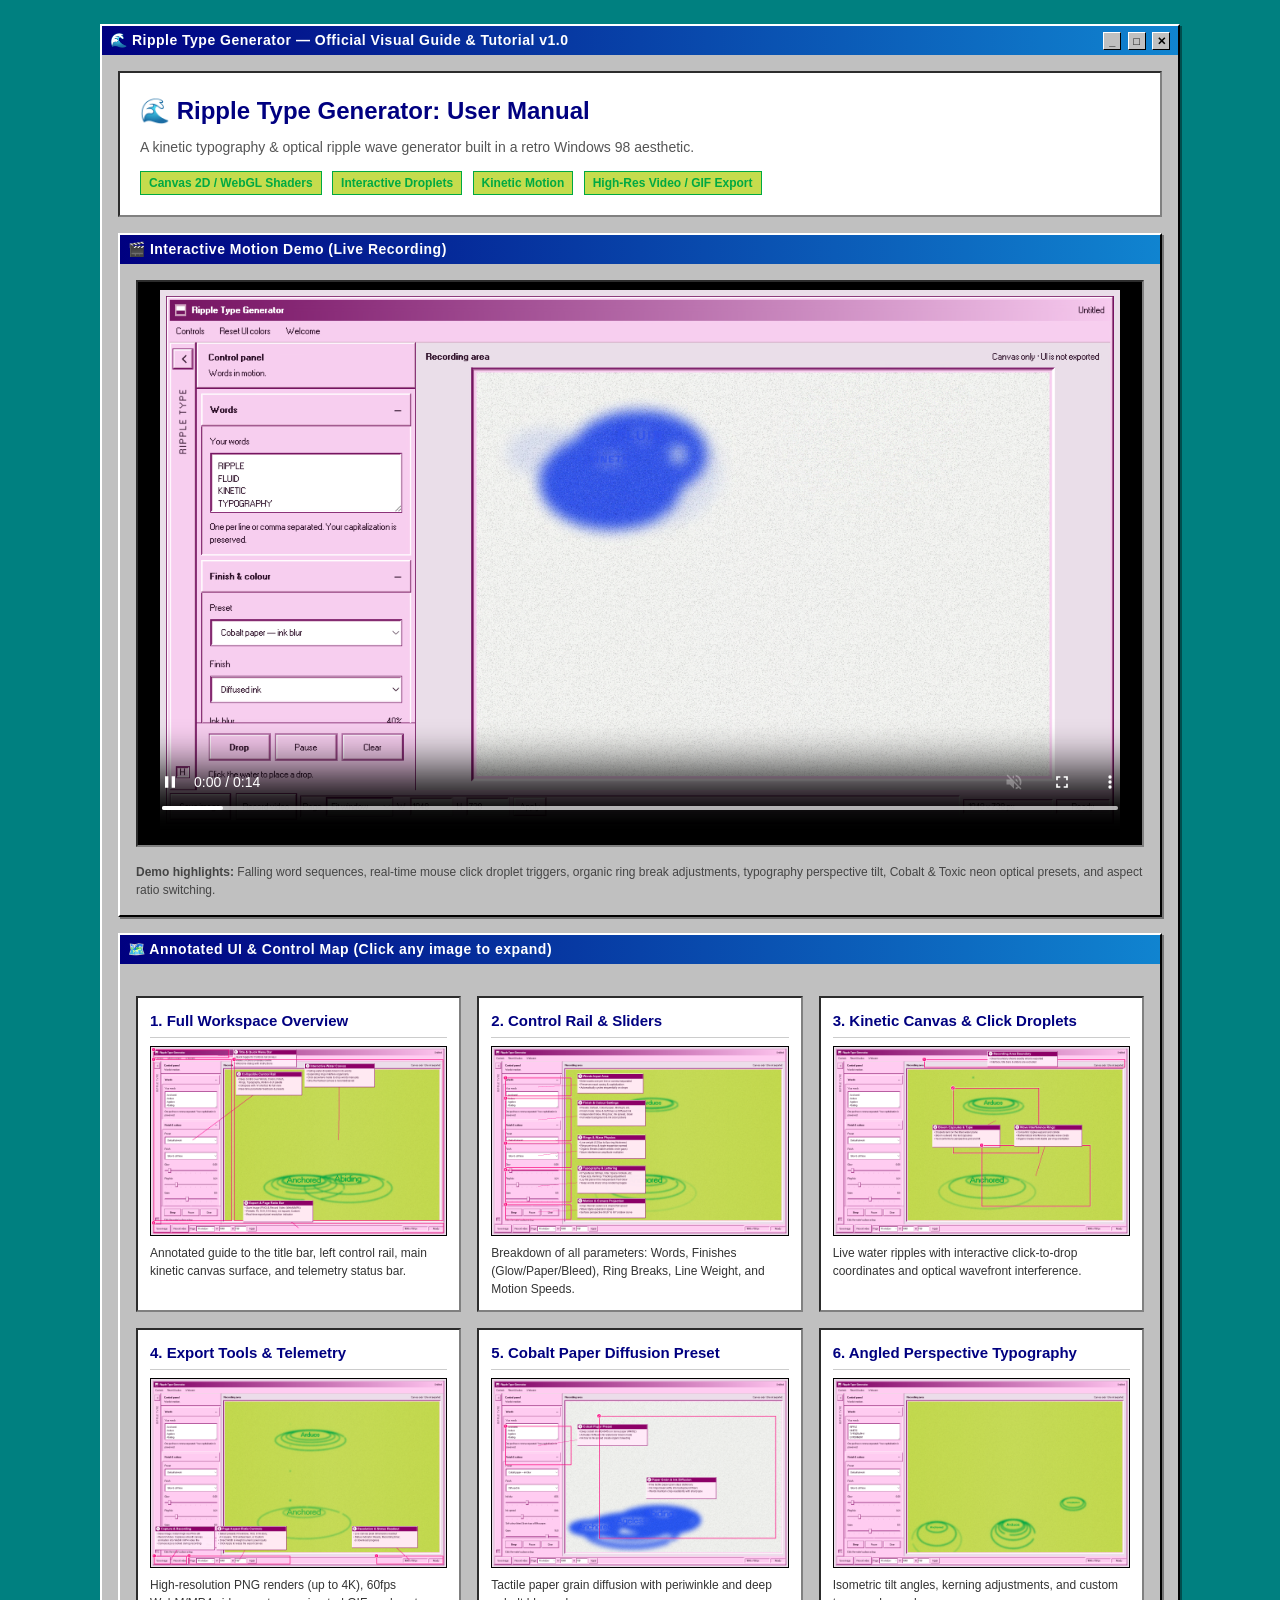
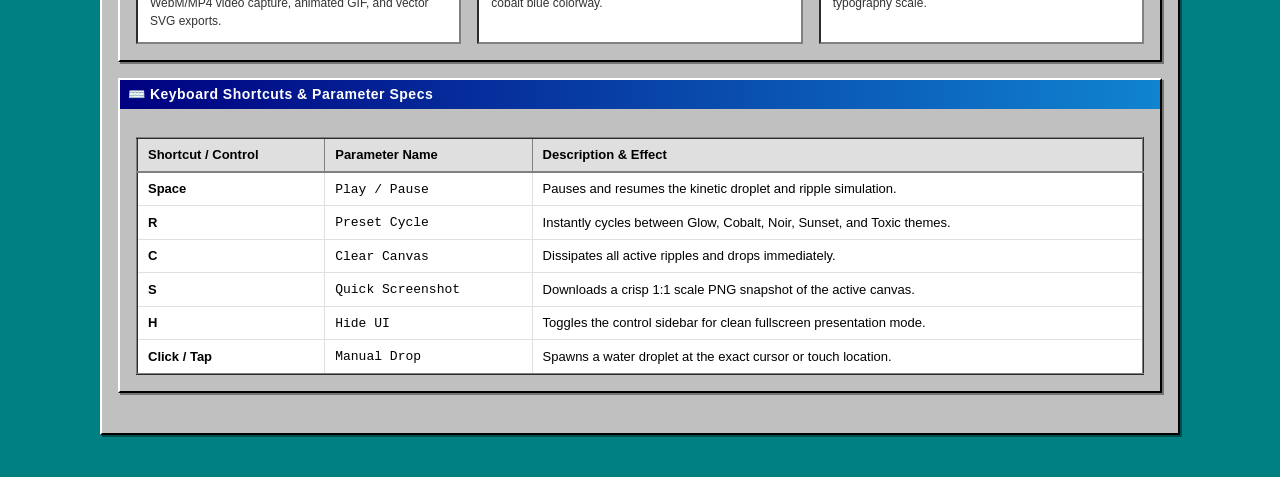
==== tutorial/index.html @ 8212a7de "docs: add complete visual tutorial, annotated screenshot maps, and interactive motion demo video - A" ====
<!DOCTYPE html>
<html lang="en">
<head>
  <meta charset="UTF-8">
  <meta name="viewport" content="width=device-width, initial-scale=1.0">
  <title>Ripple Type Generator — Visual Tutorial & Guide</title>
  <style>
    :root {
      --win-bg: #c0c0c0;
      --win-text: #000000;
      --win-border-light: #ffffff;
      --win-border-dark: #808080;
      --win-border-black: #000000;
      --win-blue: #000080;
      --win-blue-light: #1084d0;
      --accent-pink: #f06292;
      --accent-green: #00a943;
      --accent-lime: #c5dc4d;
      --card-bg: #e0e0e0;
      --font-system: 'MS Sans Serif', Tahoma, -apple-system, BlinkMacSystemFont, 'Segoe UI', Roboto, sans-serif;
    }

    * { box-sizing: border-box; margin: 0; padding: 0; }
    
    body {
      background-color: #008080;
      font-family: var(--font-system);
      color: var(--win-text);
      padding: 24px 16px;
      line-height: 1.5;
    }

    .container {
      max-width: 1080px;
      margin: 0 auto;
    }

    /* Windows 98 Window Styling */
    .window {
      background: var(--win-bg);
      border-top: 2px solid var(--win-border-light);
      border-left: 2px solid var(--win-border-light);
      border-right: 2px solid var(--win-border-black);
      border-bottom: 2px solid var(--win-border-black);
      box-shadow: 2px 2px 0px rgba(0,0,0,0.4);
      margin-bottom: 24px;
    }

    .title-bar {
      background: linear-gradient(90deg, var(--win-blue), var(--win-blue-light));
      color: white;
      padding: 4px 8px;
      font-weight: bold;
      display: flex;
      justify-content: space-between;
      align-items: center;
      font-size: 14px;
      letter-spacing: 0.5px;
    }

    .title-controls button {
      width: 18px;
      height: 18px;
      background: var(--win-bg);
      border-top: 1px solid var(--win-border-light);
      border-left: 1px solid var(--win-border-light);
      border-right: 1px solid var(--win-border-black);
      border-bottom: 1px solid var(--win-border-black);
      font-size: 11px;
      line-height: 14px;
      font-weight: bold;
      cursor: pointer;
      margin-left: 2px;
    }

    .window-body {
      padding: 16px;
    }

    .header-content {
      background: #ffffff;
      border: 2px inset #808080;
      padding: 20px;
      margin-bottom: 16px;
    }

    h1 {
      font-size: 24px;
      margin-bottom: 8px;
      color: #000080;
    }

    p.subtitle {
      font-size: 14px;
      color: #555;
      margin-bottom: 12px;
    }

    .tag-badge {
      display: inline-block;
      background: var(--accent-lime);
      color: var(--accent-green);
      font-weight: bold;
      padding: 2px 8px;
      border: 1px solid var(--accent-green);
      font-size: 12px;
      margin-right: 6px;
    }

    /* Video Player Section */
    .video-card {
      background: #000;
      border: 2px inset #808080;
      padding: 8px;
      text-align: center;
      margin-bottom: 16px;
    }

    video {
      width: 100%;
      max-height: 540px;
      background: #000;
      outline: none;
    }

    /* Grid Section */
    .grid {
      display: grid;
      grid-template-columns: repeat(auto-fit, minmax(320px, 1fr));
      gap: 16px;
      margin-top: 16px;
    }

    .shot-card {
      background: #ffffff;
      border: 2px inset #808080;
      padding: 12px;
      display: flex;
      flex-direction: column;
    }

    .shot-card h3 {
      font-size: 15px;
      color: #000080;
      margin-bottom: 8px;
      border-bottom: 1px solid #ccc;
      padding-bottom: 4px;
    }

    .shot-card img {
      width: 100%;
      height: auto;
      border: 1px solid #000;
      cursor: zoom-in;
      transition: transform 0.2s;
    }

    .shot-card img:hover {
      opacity: 0.95;
    }

    .shot-card p {
      font-size: 12px;
      color: #333;
      margin-top: 8px;
    }

    /* Control Specs Table */
    table.win-table {
      width: 100%;
      border-collapse: collapse;
      background: #ffffff;
      border: 2px inset #808080;
      font-size: 13px;
      margin-top: 12px;
    }

    table.win-table th {
      background: #dfdfdf;
      border-bottom: 2px solid #808080;
      border-right: 1px solid #808080;
      padding: 6px 10px;
      text-align: left;
      font-weight: bold;
    }

    table.win-table td {
      border-bottom: 1px solid #e0e0e0;
      border-right: 1px solid #e0e0e0;
      padding: 6px 10px;
    }

    /* Modal Lightbox */
    .modal {
      display: none;
      position: fixed;
      top: 0; left: 0; width: 100%; height: 100%;
      background: rgba(0,0,0,0.85);
      z-index: 1000;
      justify-content: center;
      align-items: center;
      padding: 20px;
    }

    .modal img {
      max-width: 95%;
      max-height: 90vh;
      border: 3px solid #fff;
      box-shadow: 0 0 20px rgba(0,0,0,0.8);
    }

    .btn-win {
      background: var(--win-bg);
      border-top: 2px solid var(--win-border-light);
      border-left: 2px solid var(--win-border-light);
      border-right: 2px solid var(--win-border-black);
      border-bottom: 2px solid var(--win-border-black);
      padding: 4px 14px;
      font-size: 13px;
      font-weight: bold;
      cursor: pointer;
      font-family: inherit;
    }

    .btn-win:active {
      border-top: 2px solid var(--win-border-black);
      border-left: 2px solid var(--win-border-black);
      border-right: 2px solid var(--win-border-light);
      border-bottom: 2px solid var(--win-border-light);
    }
  </style>
</head>
<body>

<div class="container">
  
  <!-- Main Header Window -->
  <div class="window">
    <div class="title-bar">
      <span>🌊 Ripple Type Generator — Official Visual Guide &amp; Tutorial v1.0</span>
      <div class="title-controls">
        <button onclick="window.history.back()">_</button>
        <button onclick="window.location.reload()">□</button>
        <button onclick="window.close()">✕</button>
      </div>
    </div>
    
    <div class="window-body">
      <div class="header-content">
        <h1>🌊 Ripple Type Generator: User Manual</h1>
        <p class="subtitle">A kinetic typography &amp; optical ripple wave generator built in a retro Windows 98 aesthetic.</p>
        <div>
          <span class="tag-badge">Canvas 2D / WebGL Shaders</span>
          <span class="tag-badge">Interactive Droplets</span>
          <span class="tag-badge">Kinetic Motion</span>
          <span class="tag-badge">High-Res Video / GIF Export</span>
        </div>
      </div>

      <!-- Live Video Demo -->
      <div class="window" style="margin-bottom: 16px;">
        <div class="title-bar">
          <span>🎬 Interactive Motion Demo (Live Recording)</span>
        </div>
        <div class="window-body">
          <div class="video-card">
            <video controls autoplay loop muted playsinline>
              <source src="video/ripple-type-generator-demo.mp4" type="video/mp4">
              <source src="video/ripple-type-generator-demo.webm" type="video/webm">
              Your browser does not support HTML5 video.
            </video>
          </div>
          <p style="font-size: 12px; color: #444;">
            <strong>Demo highlights:</strong> Falling word sequences, real-time mouse click droplet triggers, organic ring break adjustments, typography perspective tilt, Cobalt &amp; Toxic neon optical presets, and aspect ratio switching.
          </p>
        </div>
      </div>

      <!-- Annotated Screenshots Grid -->
      <div class="window" style="margin-bottom: 16px;">
        <div class="title-bar">
          <span>🗺️ Annotated UI &amp; Control Map (Click any image to expand)</span>
        </div>
        <div class="window-body">
          <div class="grid">
            
            <div class="shot-card">
              <h3>1. Full Workspace Overview</h3>
              <img src="screenshots/02-full-workspace-annotated.png" alt="Workspace Overview" onclick="openModal(this.src)">
              <p>Annotated guide to the title bar, left control rail, main kinetic canvas surface, and telemetry status bar.</p>
            </div>

            <div class="shot-card">
              <h3>2. Control Rail &amp; Sliders</h3>
              <img src="screenshots/03-control-rail-annotated.png" alt="Control Rail" onclick="openModal(this.src)">
              <p>Breakdown of all parameters: Words, Finishes (Glow/Paper/Bleed), Ring Breaks, Line Weight, and Motion Speeds.</p>
            </div>

            <div class="shot-card">
              <h3>3. Kinetic Canvas &amp; Click Droplets</h3>
              <img src="screenshots/04-canvas-workspace-annotated.png" alt="Interactive Canvas" onclick="openModal(this.src)">
              <p>Live water ripples with interactive click-to-drop coordinates and optical wavefront interference.</p>
            </div>

            <div class="shot-card">
              <h3>4. Export Tools &amp; Telemetry</h3>
              <img src="screenshots/05-export-statusbar-annotated.png" alt="Export Bar" onclick="openModal(this.src)">
              <p>High-resolution PNG renders (up to 4K), 60fps WebM/MP4 video capture, animated GIF, and vector SVG exports.</p>
            </div>

            <div class="shot-card">
              <h3>5. Cobalt Paper Diffusion Preset</h3>
              <img src="screenshots/06-preset-cobalt-annotated.png" alt="Cobalt Diffusion" onclick="openModal(this.src)">
              <p>Tactile paper grain diffusion with periwinkle and deep cobalt blue colorway.</p>
            </div>

            <div class="shot-card">
              <h3>6. Angled Perspective Typography</h3>
              <img src="screenshots/07-preset-typography-tilt.png" alt="Typography Tilt" onclick="openModal(this.src)">
              <p>Isometric tilt angles, kerning adjustments, and custom typography scale.</p>
            </div>

          </div>
        </div>
      </div>

      <!-- Control Reference Table -->
      <div class="window">
        <div class="title-bar">
          <span>⌨️ Keyboard Shortcuts &amp; Parameter Specs</span>
        </div>
        <div class="window-body">
          <table class="win-table">
            <thead>
              <tr>
                <th>Shortcut / Control</th>
                <th>Parameter Name</th>
                <th>Description &amp; Effect</th>
              </tr>
            </thead>
            <tbody>
              <tr>
                <td><strong>Space</strong></td>
                <td><code>Play / Pause</code></td>
                <td>Pauses and resumes the kinetic droplet and ripple simulation.</td>
              </tr>
              <tr>
                <td><strong>R</strong></td>
                <td><code>Preset Cycle</code></td>
                <td>Instantly cycles between Glow, Cobalt, Noir, Sunset, and Toxic themes.</td>
              </tr>
              <tr>
                <td><strong>C</strong></td>
                <td><code>Clear Canvas</code></td>
                <td>Dissipates all active ripples and drops immediately.</td>
              </tr>
              <tr>
                <td><strong>S</strong></td>
                <td><code>Quick Screenshot</code></td>
                <td>Downloads a crisp 1:1 scale PNG snapshot of the active canvas.</td>
              </tr>
              <tr>
                <td><strong>H</strong></td>
                <td><code>Hide UI</code></td>
                <td>Toggles the control sidebar for clean fullscreen presentation mode.</td>
              </tr>
              <tr>
                <td><strong>Click / Tap</strong></td>
                <td><code>Manual Drop</code></td>
                <td>Spawns a water droplet at the exact cursor or touch location.</td>
              </tr>
            </tbody>
          </table>
        </div>
      </div>

    </div>
  </div>
</div>

<!-- Modal Zoom -->
<div class="modal" id="imgModal" onclick="closeModal()">
  <img id="modalImg" src="" alt="Zoomed Screenshot">
</div>

<script>
function openModal(src) {
  document.getElementById('modalImg').src = src;
  document.getElementById('imgModal').style.display = 'flex';
}
function closeModal() {
  document.getElementById('imgModal').style.display = 'none';
}
document.addEventListener('keydown', (e) => {
  if (e.key === 'Escape') closeModal();
});
</script>

</body>
</html>
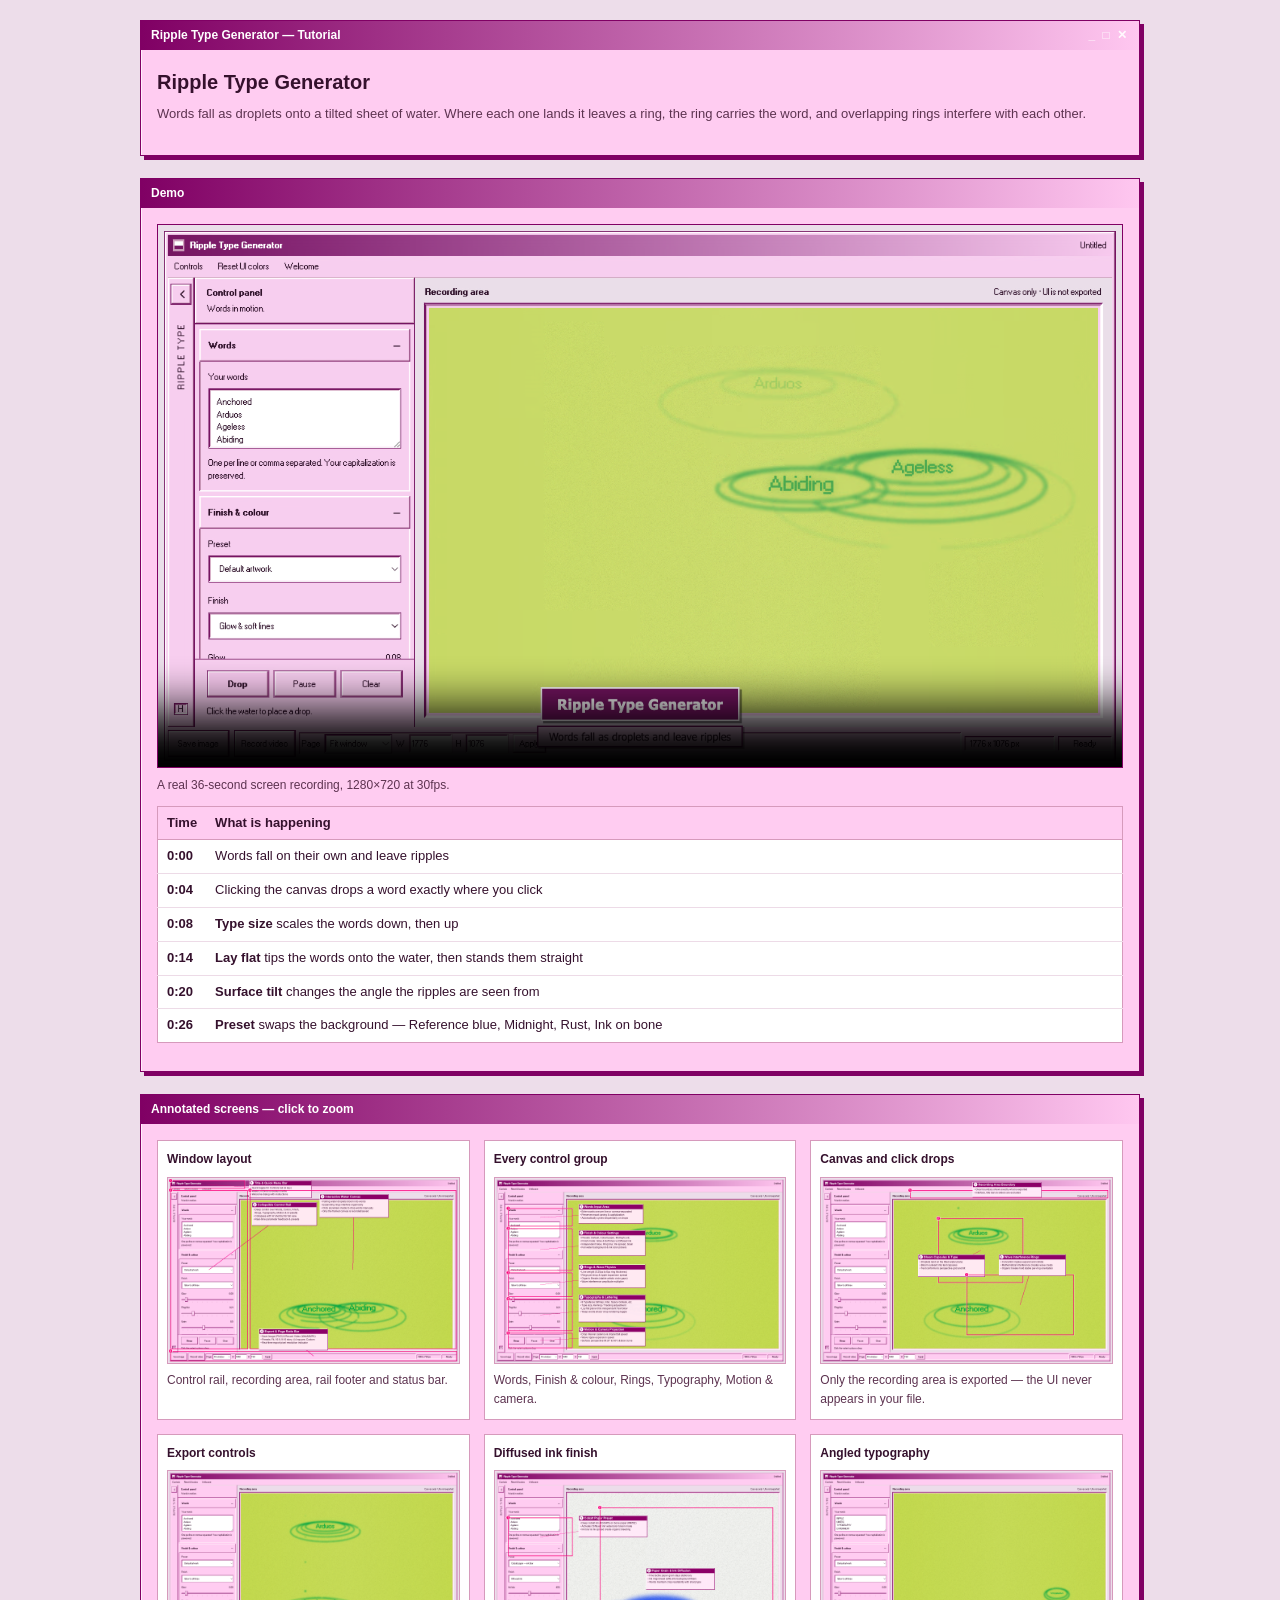
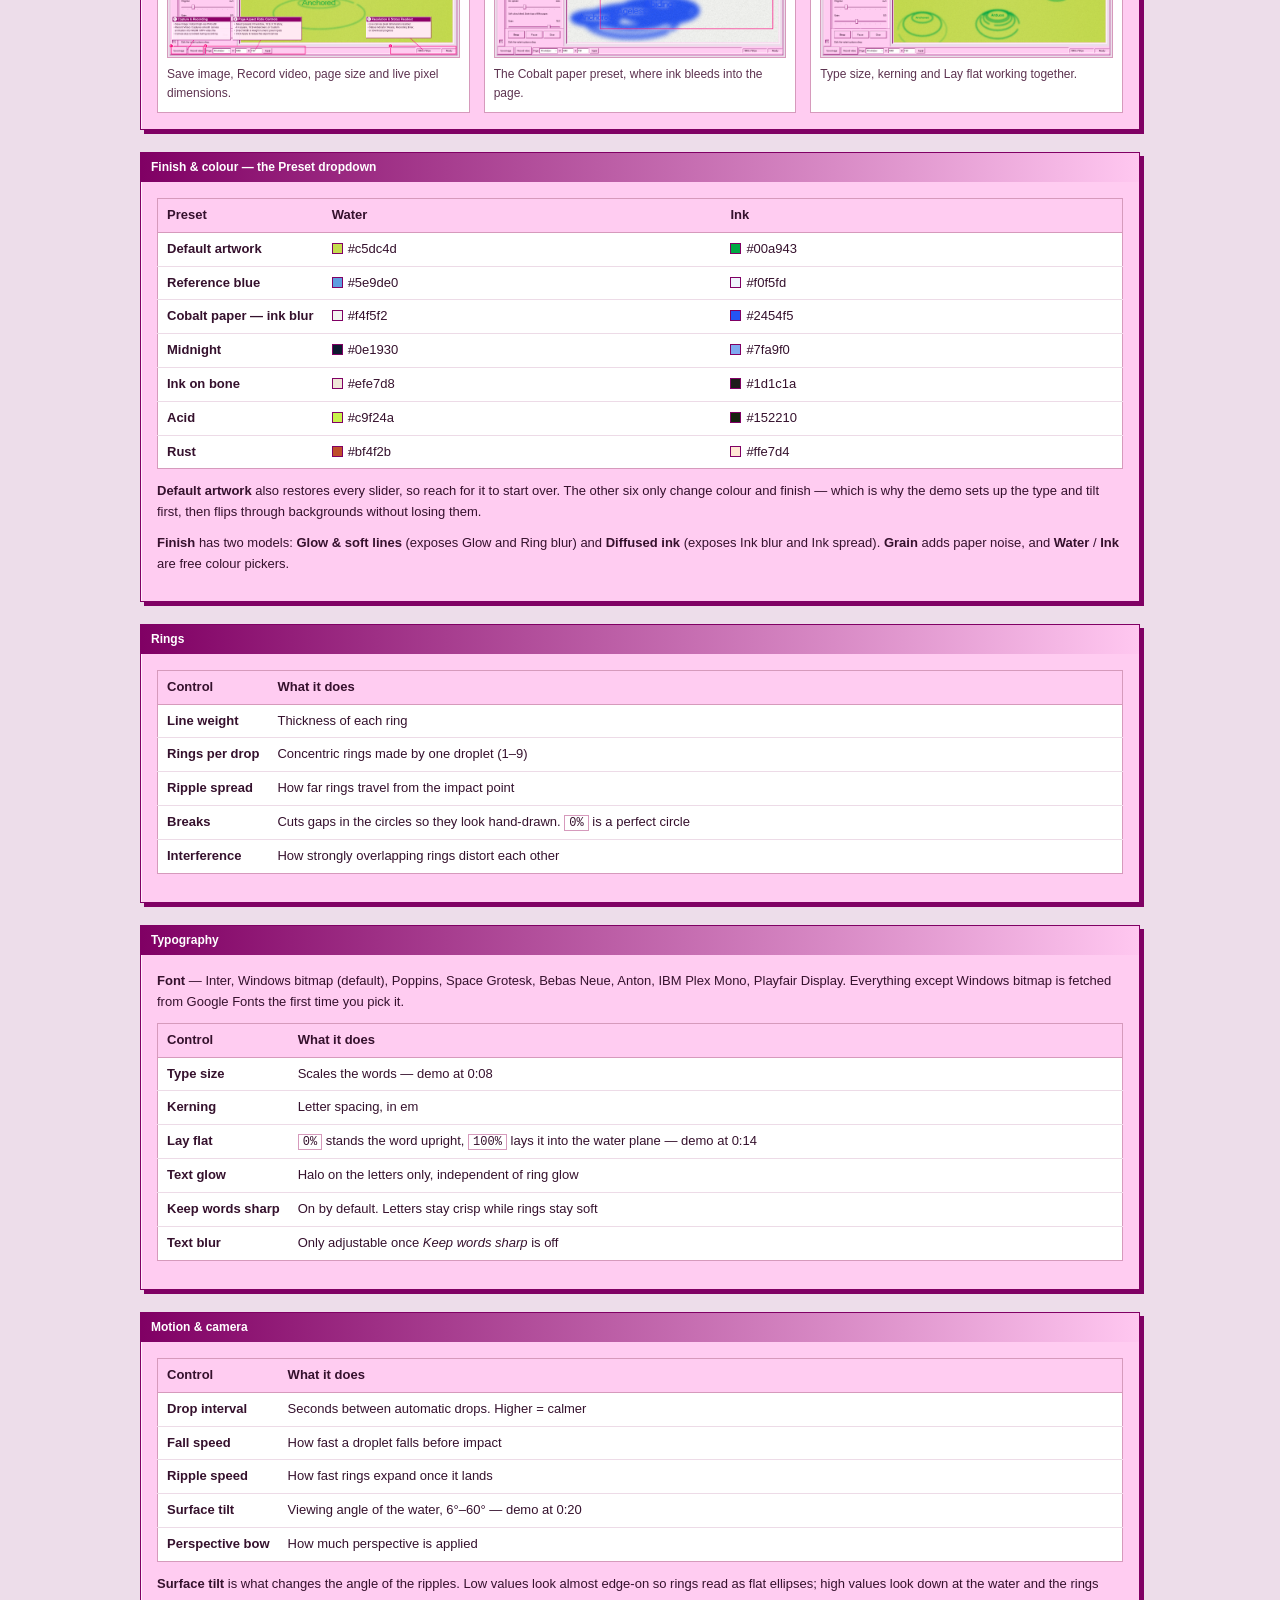
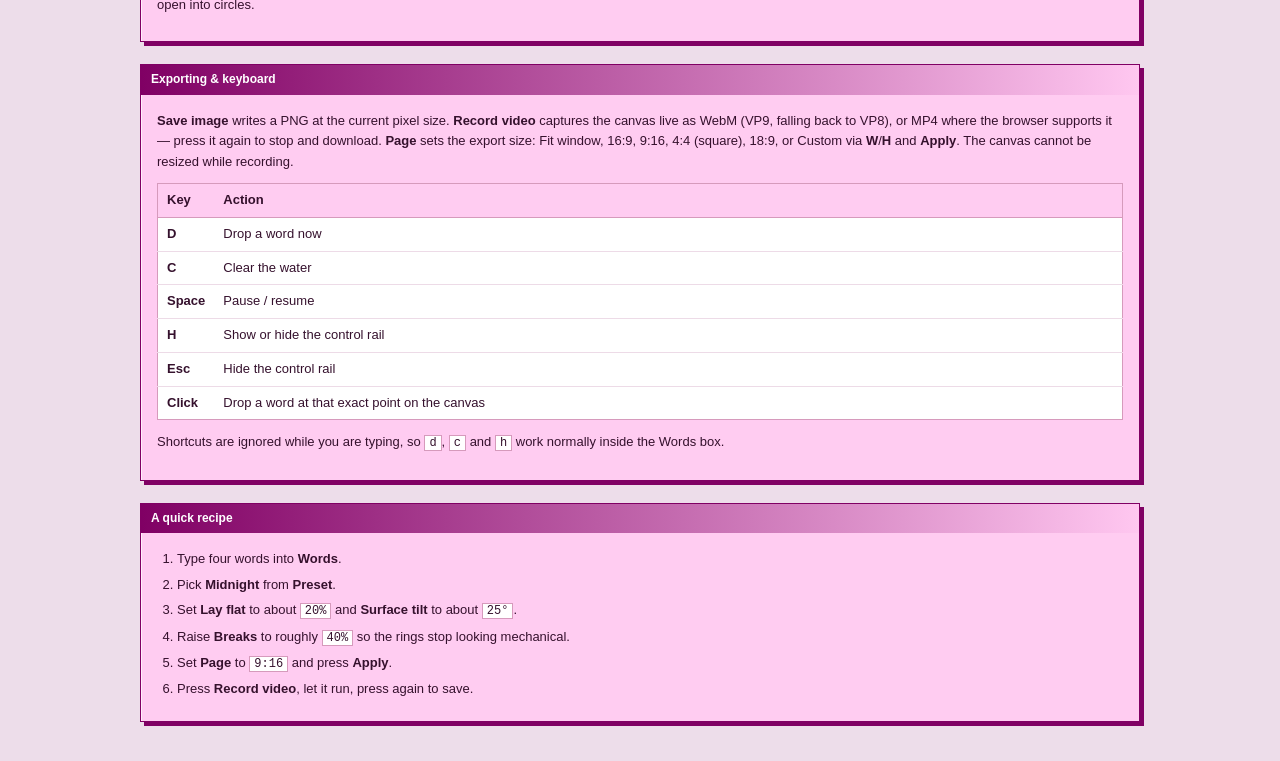
==== commit 69a06dbe: "docs: re-record demo as a calm, step-by-step walkthrough The first demo changed too many things at o" ====
--- a/tutorial/index.html
+++ b/tutorial/index.html
@@ -1,400 +1,236 @@
 <!DOCTYPE html>
 <html lang="en">
 <head>
-  <meta charset="UTF-8">
-  <meta name="viewport" content="width=device-width, initial-scale=1.0">
-  <title>Ripple Type Generator — Visual Tutorial & Guide</title>
-  <style>
-    :root {
-      --win-bg: #c0c0c0;
-      --win-text: #000000;
-      --win-border-light: #ffffff;
-      --win-border-dark: #808080;
-      --win-border-black: #000000;
-      --win-blue: #000080;
-      --win-blue-light: #1084d0;
-      --accent-pink: #f06292;
-      --accent-green: #00a943;
-      --accent-lime: #c5dc4d;
-      --card-bg: #e0e0e0;
-      --font-system: 'MS Sans Serif', Tahoma, -apple-system, BlinkMacSystemFont, 'Segoe UI', Roboto, sans-serif;
-    }
-
-    * { box-sizing: border-box; margin: 0; padding: 0; }
-    
-    body {
-      background-color: #008080;
-      font-family: var(--font-system);
-      color: var(--win-text);
-      padding: 24px 16px;
-      line-height: 1.5;
-    }
-
-    .container {
-      max-width: 1080px;
-      margin: 0 auto;
-    }
-
-    /* Windows 98 Window Styling */
-    .window {
-      background: var(--win-bg);
-      border-top: 2px solid var(--win-border-light);
-      border-left: 2px solid var(--win-border-light);
-      border-right: 2px solid var(--win-border-black);
-      border-bottom: 2px solid var(--win-border-black);
-      box-shadow: 2px 2px 0px rgba(0,0,0,0.4);
-      margin-bottom: 24px;
-    }
-
-    .title-bar {
-      background: linear-gradient(90deg, var(--win-blue), var(--win-blue-light));
-      color: white;
-      padding: 4px 8px;
-      font-weight: bold;
-      display: flex;
-      justify-content: space-between;
-      align-items: center;
-      font-size: 14px;
-      letter-spacing: 0.5px;
-    }
-
-    .title-controls button {
-      width: 18px;
-      height: 18px;
-      background: var(--win-bg);
-      border-top: 1px solid var(--win-border-light);
-      border-left: 1px solid var(--win-border-light);
-      border-right: 1px solid var(--win-border-black);
-      border-bottom: 1px solid var(--win-border-black);
-      font-size: 11px;
-      line-height: 14px;
-      font-weight: bold;
-      cursor: pointer;
-      margin-left: 2px;
-    }
-
-    .window-body {
-      padding: 16px;
-    }
-
-    .header-content {
-      background: #ffffff;
-      border: 2px inset #808080;
-      padding: 20px;
-      margin-bottom: 16px;
-    }
-
-    h1 {
-      font-size: 24px;
-      margin-bottom: 8px;
-      color: #000080;
-    }
-
-    p.subtitle {
-      font-size: 14px;
-      color: #555;
-      margin-bottom: 12px;
-    }
-
-    .tag-badge {
-      display: inline-block;
-      background: var(--accent-lime);
-      color: var(--accent-green);
-      font-weight: bold;
-      padding: 2px 8px;
-      border: 1px solid var(--accent-green);
-      font-size: 12px;
-      margin-right: 6px;
-    }
-
-    /* Video Player Section */
-    .video-card {
-      background: #000;
-      border: 2px inset #808080;
-      padding: 8px;
-      text-align: center;
-      margin-bottom: 16px;
-    }
-
-    video {
-      width: 100%;
-      max-height: 540px;
-      background: #000;
-      outline: none;
-    }
-
-    /* Grid Section */
-    .grid {
-      display: grid;
-      grid-template-columns: repeat(auto-fit, minmax(320px, 1fr));
-      gap: 16px;
-      margin-top: 16px;
-    }
-
-    .shot-card {
-      background: #ffffff;
-      border: 2px inset #808080;
-      padding: 12px;
-      display: flex;
-      flex-direction: column;
-    }
-
-    .shot-card h3 {
-      font-size: 15px;
-      color: #000080;
-      margin-bottom: 8px;
-      border-bottom: 1px solid #ccc;
-      padding-bottom: 4px;
-    }
-
-    .shot-card img {
-      width: 100%;
-      height: auto;
-      border: 1px solid #000;
-      cursor: zoom-in;
-      transition: transform 0.2s;
-    }
-
-    .shot-card img:hover {
-      opacity: 0.95;
-    }
-
-    .shot-card p {
-      font-size: 12px;
-      color: #333;
-      margin-top: 8px;
-    }
-
-    /* Control Specs Table */
-    table.win-table {
-      width: 100%;
-      border-collapse: collapse;
-      background: #ffffff;
-      border: 2px inset #808080;
-      font-size: 13px;
-      margin-top: 12px;
-    }
-
-    table.win-table th {
-      background: #dfdfdf;
-      border-bottom: 2px solid #808080;
-      border-right: 1px solid #808080;
-      padding: 6px 10px;
-      text-align: left;
-      font-weight: bold;
-    }
-
-    table.win-table td {
-      border-bottom: 1px solid #e0e0e0;
-      border-right: 1px solid #e0e0e0;
-      padding: 6px 10px;
-    }
-
-    /* Modal Lightbox */
-    .modal {
-      display: none;
-      position: fixed;
-      top: 0; left: 0; width: 100%; height: 100%;
-      background: rgba(0,0,0,0.85);
-      z-index: 1000;
-      justify-content: center;
-      align-items: center;
-      padding: 20px;
-    }
-
-    .modal img {
-      max-width: 95%;
-      max-height: 90vh;
-      border: 3px solid #fff;
-      box-shadow: 0 0 20px rgba(0,0,0,0.8);
-    }
-
-    .btn-win {
-      background: var(--win-bg);
-      border-top: 2px solid var(--win-border-light);
-      border-left: 2px solid var(--win-border-light);
-      border-right: 2px solid var(--win-border-black);
-      border-bottom: 2px solid var(--win-border-black);
-      padding: 4px 14px;
-      font-size: 13px;
-      font-weight: bold;
-      cursor: pointer;
-      font-family: inherit;
-    }
-
-    .btn-win:active {
-      border-top: 2px solid var(--win-border-black);
-      border-left: 2px solid var(--win-border-black);
-      border-right: 2px solid var(--win-border-light);
-      border-bottom: 2px solid var(--win-border-light);
-    }
-  </style>
+<meta charset="UTF-8">
+<meta name="viewport" content="width=device-width, initial-scale=1">
+<title>Ripple Type Generator — Tutorial</title>
+<style>
+  :root{
+    --face:#ffccf1; --title:#800064; --title-end:#ffc7f0; --text:#35112d;
+    --edge-dark:#800064; --edge-light:#fff0fa; --shadow:#d69abc; --desktop:#edddea;
+    --ui:'MS Sans Serif',Tahoma,Geneva,Verdana,sans-serif;
+  }
+  *{box-sizing:border-box;margin:0;padding:0}
+  body{background:var(--desktop);font:13px/1.6 var(--ui);color:var(--text);padding:20px 14px}
+  .wrap{max-width:1000px;margin:0 auto}
+
+  .win{background:var(--face);border:1px solid var(--edge-dark);
+    box-shadow:inset 1px 1px 0 var(--edge-light),4px 4px 0 var(--edge-dark);margin-bottom:22px}
+  .bar{background:linear-gradient(90deg,var(--title),var(--title-end));color:#fff;
+    padding:5px 10px;font-weight:700;font-size:12px;display:flex;justify-content:space-between;align-items:center}
+  .bar span.dots{letter-spacing:2px;opacity:.9}
+  .body{padding:16px}
+
+  h1{font-size:20px;margin-bottom:6px}
+  h2{font-size:14px;margin:0 0 10px;padding-bottom:5px;border-bottom:1px solid var(--shadow)}
+  p{margin-bottom:10px}
+  .lede{color:#5d3350;margin-bottom:14px}
+  code{background:#fff;border:1px solid var(--shadow);padding:0 4px;font-family:'IBM Plex Mono',Menlo,monospace;font-size:12px}
+
+  video{width:100%;background:#000;border:1px solid var(--edge-dark);display:block}
+  .cap{font-size:12px;color:#5d3350;margin-top:8px}
+
+  table{width:100%;border-collapse:collapse;background:#fff;border:1px solid var(--shadow);margin-bottom:12px}
+  th,td{text-align:left;padding:6px 9px;border-bottom:1px solid #eddbe7;vertical-align:top}
+  th{background:var(--face);font-weight:700;border-bottom:1px solid var(--shadow)}
+  tr:last-child td{border-bottom:0}
+  td.k{white-space:nowrap;font-weight:700;width:1%}
+
+  .grid{display:grid;grid-template-columns:repeat(auto-fit,minmax(300px,1fr));gap:14px}
+  .shot{background:#fff;border:1px solid var(--shadow);padding:9px}
+  .shot h3{font-size:12px;margin-bottom:7px}
+  .shot img{width:100%;display:block;border:1px solid var(--shadow);cursor:zoom-in}
+  .shot p{font-size:12px;color:#5d3350;margin:7px 0 0}
+
+  .sw{display:inline-block;width:11px;height:11px;border:1px solid var(--edge-dark);vertical-align:-1px;margin-right:5px}
+  ol{margin:0 0 4px 20px}  ol li{margin-bottom:5px}
+
+  .modal{display:none;position:fixed;inset:0;background:rgba(20,4,16,.88);z-index:99;
+    align-items:center;justify-content:center;padding:20px;cursor:zoom-out}
+  .modal img{max-width:96%;max-height:92vh;border:2px solid #fff}
+</style>
 </head>
 <body>
-
-<div class="container">
-  
-  <!-- Main Header Window -->
-  <div class="window">
-    <div class="title-bar">
-      <span>🌊 Ripple Type Generator — Official Visual Guide &amp; Tutorial v1.0</span>
-      <div class="title-controls">
-        <button onclick="window.history.back()">_</button>
-        <button onclick="window.location.reload()">□</button>
-        <button onclick="window.close()">✕</button>
+<div class="wrap">
+
+  <div class="win">
+    <div class="bar"><span>Ripple Type Generator — Tutorial</span><span class="dots">_ □ ✕</span></div>
+    <div class="body">
+      <h1>Ripple Type Generator</h1>
+      <p class="lede">Words fall as droplets onto a tilted sheet of water. Where each one lands it
+      leaves a ring, the ring carries the word, and overlapping rings interfere with each other.</p>
+    </div>
+  </div>
+
+  <div class="win">
+    <div class="bar"><span>Demo</span></div>
+    <div class="body">
+      <video controls autoplay loop muted playsinline poster="screenshots/02-full-workspace.png">
+        <source src="video/ripple-type-generator-demo.mp4" type="video/mp4">
+        <source src="video/ripple-type-generator-demo.webm" type="video/webm">
+      </video>
+      <p class="cap">A real 36-second screen recording, 1280×720 at 30fps.</p>
+      <table>
+        <tr><th>Time</th><th>What is happening</th></tr>
+        <tr><td class="k">0:00</td><td>Words fall on their own and leave ripples</td></tr>
+        <tr><td class="k">0:04</td><td>Clicking the canvas drops a word exactly where you click</td></tr>
+        <tr><td class="k">0:08</td><td><b>Type size</b> scales the words down, then up</td></tr>
+        <tr><td class="k">0:14</td><td><b>Lay flat</b> tips the words onto the water, then stands them straight</td></tr>
+        <tr><td class="k">0:20</td><td><b>Surface tilt</b> changes the angle the ripples are seen from</td></tr>
+        <tr><td class="k">0:26</td><td><b>Preset</b> swaps the background — Reference blue, Midnight, Rust, Ink on bone</td></tr>
+      </table>
+    </div>
+  </div>
+
+  <div class="win">
+    <div class="bar"><span>Annotated screens — click to zoom</span></div>
+    <div class="body">
+      <div class="grid">
+        <div class="shot"><h3>Window layout</h3>
+          <img src="screenshots/02-full-workspace-annotated.png" alt="Workspace layout">
+          <p>Control rail, recording area, rail footer and status bar.</p></div>
+        <div class="shot"><h3>Every control group</h3>
+          <img src="screenshots/03-control-rail-annotated.png" alt="Control rail">
+          <p>Words, Finish &amp; colour, Rings, Typography, Motion &amp; camera.</p></div>
+        <div class="shot"><h3>Canvas and click drops</h3>
+          <img src="screenshots/04-canvas-workspace-annotated.png" alt="Canvas">
+          <p>Only the recording area is exported — the UI never appears in your file.</p></div>
+        <div class="shot"><h3>Export controls</h3>
+          <img src="screenshots/05-export-statusbar-annotated.png" alt="Export bar">
+          <p>Save image, Record video, page size and live pixel dimensions.</p></div>
+        <div class="shot"><h3>Diffused ink finish</h3>
+          <img src="screenshots/06-preset-cobalt-annotated.png" alt="Diffused ink">
+          <p>The Cobalt paper preset, where ink bleeds into the page.</p></div>
+        <div class="shot"><h3>Angled typography</h3>
+          <img src="screenshots/07-preset-typography-tilt.png" alt="Angled type">
+          <p>Type size, kerning and Lay flat working together.</p></div>
       </div>
     </div>
-    
-    <div class="window-body">
-      <div class="header-content">
-        <h1>🌊 Ripple Type Generator: User Manual</h1>
-        <p class="subtitle">A kinetic typography &amp; optical ripple wave generator built in a retro Windows 98 aesthetic.</p>
-        <div>
-          <span class="tag-badge">Canvas 2D / WebGL Shaders</span>
-          <span class="tag-badge">Interactive Droplets</span>
-          <span class="tag-badge">Kinetic Motion</span>
-          <span class="tag-badge">High-Res Video / GIF Export</span>
-        </div>
-      </div>
-
-      <!-- Live Video Demo -->
-      <div class="window" style="margin-bottom: 16px;">
-        <div class="title-bar">
-          <span>🎬 Interactive Motion Demo (Live Recording)</span>
-        </div>
-        <div class="window-body">
-          <div class="video-card">
-            <video controls autoplay loop muted playsinline>
-              <source src="video/ripple-type-generator-demo.mp4" type="video/mp4">
-              <source src="video/ripple-type-generator-demo.webm" type="video/webm">
-              Your browser does not support HTML5 video.
-            </video>
-          </div>
-          <p style="font-size: 12px; color: #444;">
-            <strong>Demo highlights:</strong> Falling word sequences, real-time mouse click droplet triggers, organic ring break adjustments, typography perspective tilt, Cobalt &amp; Toxic neon optical presets, and aspect ratio switching.
-          </p>
-        </div>
-      </div>
-
-      <!-- Annotated Screenshots Grid -->
-      <div class="window" style="margin-bottom: 16px;">
-        <div class="title-bar">
-          <span>🗺️ Annotated UI &amp; Control Map (Click any image to expand)</span>
-        </div>
-        <div class="window-body">
-          <div class="grid">
-            
-            <div class="shot-card">
-              <h3>1. Full Workspace Overview</h3>
-              <img src="screenshots/02-full-workspace-annotated.png" alt="Workspace Overview" onclick="openModal(this.src)">
-              <p>Annotated guide to the title bar, left control rail, main kinetic canvas surface, and telemetry status bar.</p>
-            </div>
-
-            <div class="shot-card">
-              <h3>2. Control Rail &amp; Sliders</h3>
-              <img src="screenshots/03-control-rail-annotated.png" alt="Control Rail" onclick="openModal(this.src)">
-              <p>Breakdown of all parameters: Words, Finishes (Glow/Paper/Bleed), Ring Breaks, Line Weight, and Motion Speeds.</p>
-            </div>
-
-            <div class="shot-card">
-              <h3>3. Kinetic Canvas &amp; Click Droplets</h3>
-              <img src="screenshots/04-canvas-workspace-annotated.png" alt="Interactive Canvas" onclick="openModal(this.src)">
-              <p>Live water ripples with interactive click-to-drop coordinates and optical wavefront interference.</p>
-            </div>
-
-            <div class="shot-card">
-              <h3>4. Export Tools &amp; Telemetry</h3>
-              <img src="screenshots/05-export-statusbar-annotated.png" alt="Export Bar" onclick="openModal(this.src)">
-              <p>High-resolution PNG renders (up to 4K), 60fps WebM/MP4 video capture, animated GIF, and vector SVG exports.</p>
-            </div>
-
-            <div class="shot-card">
-              <h3>5. Cobalt Paper Diffusion Preset</h3>
-              <img src="screenshots/06-preset-cobalt-annotated.png" alt="Cobalt Diffusion" onclick="openModal(this.src)">
-              <p>Tactile paper grain diffusion with periwinkle and deep cobalt blue colorway.</p>
-            </div>
-
-            <div class="shot-card">
-              <h3>6. Angled Perspective Typography</h3>
-              <img src="screenshots/07-preset-typography-tilt.png" alt="Typography Tilt" onclick="openModal(this.src)">
-              <p>Isometric tilt angles, kerning adjustments, and custom typography scale.</p>
-            </div>
-
-          </div>
-        </div>
-      </div>
-
-      <!-- Control Reference Table -->
-      <div class="window">
-        <div class="title-bar">
-          <span>⌨️ Keyboard Shortcuts &amp; Parameter Specs</span>
-        </div>
-        <div class="window-body">
-          <table class="win-table">
-            <thead>
-              <tr>
-                <th>Shortcut / Control</th>
-                <th>Parameter Name</th>
-                <th>Description &amp; Effect</th>
-              </tr>
-            </thead>
-            <tbody>
-              <tr>
-                <td><strong>Space</strong></td>
-                <td><code>Play / Pause</code></td>
-                <td>Pauses and resumes the kinetic droplet and ripple simulation.</td>
-              </tr>
-              <tr>
-                <td><strong>R</strong></td>
-                <td><code>Preset Cycle</code></td>
-                <td>Instantly cycles between Glow, Cobalt, Noir, Sunset, and Toxic themes.</td>
-              </tr>
-              <tr>
-                <td><strong>C</strong></td>
-                <td><code>Clear Canvas</code></td>
-                <td>Dissipates all active ripples and drops immediately.</td>
-              </tr>
-              <tr>
-                <td><strong>S</strong></td>
-                <td><code>Quick Screenshot</code></td>
-                <td>Downloads a crisp 1:1 scale PNG snapshot of the active canvas.</td>
-              </tr>
-              <tr>
-                <td><strong>H</strong></td>
-                <td><code>Hide UI</code></td>
-                <td>Toggles the control sidebar for clean fullscreen presentation mode.</td>
-              </tr>
-              <tr>
-                <td><strong>Click / Tap</strong></td>
-                <td><code>Manual Drop</code></td>
-                <td>Spawns a water droplet at the exact cursor or touch location.</td>
-              </tr>
-            </tbody>
-          </table>
-        </div>
-      </div>
-
-    </div>
-  </div>
+  </div>
+
+  <div class="win">
+    <div class="bar"><span>Finish &amp; colour — the Preset dropdown</span></div>
+    <div class="body">
+      <table>
+        <tr><th>Preset</th><th>Water</th><th>Ink</th></tr>
+        <tr><td class="k">Default artwork</td><td><i class="sw" style="background:#c5dc4d"></i>#c5dc4d</td><td><i class="sw" style="background:#00a943"></i>#00a943</td></tr>
+        <tr><td class="k">Reference blue</td><td><i class="sw" style="background:#5e9de0"></i>#5e9de0</td><td><i class="sw" style="background:#f0f5fd"></i>#f0f5fd</td></tr>
+        <tr><td class="k">Cobalt paper — ink blur</td><td><i class="sw" style="background:#f4f5f2"></i>#f4f5f2</td><td><i class="sw" style="background:#2454f5"></i>#2454f5</td></tr>
+        <tr><td class="k">Midnight</td><td><i class="sw" style="background:#0e1930"></i>#0e1930</td><td><i class="sw" style="background:#7fa9f0"></i>#7fa9f0</td></tr>
+        <tr><td class="k">Ink on bone</td><td><i class="sw" style="background:#efe7d8"></i>#efe7d8</td><td><i class="sw" style="background:#1d1c1a"></i>#1d1c1a</td></tr>
+        <tr><td class="k">Acid</td><td><i class="sw" style="background:#c9f24a"></i>#c9f24a</td><td><i class="sw" style="background:#152210"></i>#152210</td></tr>
+        <tr><td class="k">Rust</td><td><i class="sw" style="background:#bf4f2b"></i>#bf4f2b</td><td><i class="sw" style="background:#ffe7d4"></i>#ffe7d4</td></tr>
+      </table>
+      <p><b>Default artwork</b> also restores every slider, so reach for it to start over. The other
+      six only change colour and finish — which is why the demo sets up the type and tilt first,
+      then flips through backgrounds without losing them.</p>
+      <p><b>Finish</b> has two models: <b>Glow &amp; soft lines</b> (exposes Glow and Ring blur) and
+      <b>Diffused ink</b> (exposes Ink blur and Ink spread). <b>Grain</b> adds paper noise, and
+      <b>Water</b> / <b>Ink</b> are free colour pickers.</p>
+    </div>
+  </div>
+
+  <div class="win">
+    <div class="bar"><span>Rings</span></div>
+    <div class="body">
+      <table>
+        <tr><th>Control</th><th>What it does</th></tr>
+        <tr><td class="k">Line weight</td><td>Thickness of each ring</td></tr>
+        <tr><td class="k">Rings per drop</td><td>Concentric rings made by one droplet (1–9)</td></tr>
+        <tr><td class="k">Ripple spread</td><td>How far rings travel from the impact point</td></tr>
+        <tr><td class="k">Breaks</td><td>Cuts gaps in the circles so they look hand-drawn. <code>0%</code> is a perfect circle</td></tr>
+        <tr><td class="k">Interference</td><td>How strongly overlapping rings distort each other</td></tr>
+      </table>
+    </div>
+  </div>
+
+  <div class="win">
+    <div class="bar"><span>Typography</span></div>
+    <div class="body">
+      <p><b>Font</b> — Inter, Windows bitmap (default), Poppins, Space Grotesk, Bebas Neue, Anton,
+      IBM Plex Mono, Playfair Display. Everything except Windows bitmap is fetched from Google
+      Fonts the first time you pick it.</p>
+      <table>
+        <tr><th>Control</th><th>What it does</th></tr>
+        <tr><td class="k">Type size</td><td>Scales the words — demo at 0:08</td></tr>
+        <tr><td class="k">Kerning</td><td>Letter spacing, in em</td></tr>
+        <tr><td class="k">Lay flat</td><td><code>0%</code> stands the word upright, <code>100%</code> lays it into the water plane — demo at 0:14</td></tr>
+        <tr><td class="k">Text glow</td><td>Halo on the letters only, independent of ring glow</td></tr>
+        <tr><td class="k">Keep words sharp</td><td>On by default. Letters stay crisp while rings stay soft</td></tr>
+        <tr><td class="k">Text blur</td><td>Only adjustable once <i>Keep words sharp</i> is off</td></tr>
+      </table>
+    </div>
+  </div>
+
+  <div class="win">
+    <div class="bar"><span>Motion &amp; camera</span></div>
+    <div class="body">
+      <table>
+        <tr><th>Control</th><th>What it does</th></tr>
+        <tr><td class="k">Drop interval</td><td>Seconds between automatic drops. Higher = calmer</td></tr>
+        <tr><td class="k">Fall speed</td><td>How fast a droplet falls before impact</td></tr>
+        <tr><td class="k">Ripple speed</td><td>How fast rings expand once it lands</td></tr>
+        <tr><td class="k">Surface tilt</td><td>Viewing angle of the water, 6°–60° — demo at 0:20</td></tr>
+        <tr><td class="k">Perspective bow</td><td>How much perspective is applied</td></tr>
+      </table>
+      <p><b>Surface tilt</b> is what changes the angle of the ripples. Low values look almost
+      edge-on so rings read as flat ellipses; high values look down at the water and the rings
+      open into circles.</p>
+    </div>
+  </div>
+
+  <div class="win">
+    <div class="bar"><span>Exporting &amp; keyboard</span></div>
+    <div class="body">
+      <p><b>Save image</b> writes a PNG at the current pixel size. <b>Record video</b> captures the
+      canvas live as WebM (VP9, falling back to VP8), or MP4 where the browser supports it — press
+      it again to stop and download. <b>Page</b> sets the export size: Fit window, 16:9, 9:16,
+      4:4 (square), 18:9, or Custom via <b>W</b>/<b>H</b> and <b>Apply</b>. The canvas cannot be
+      resized while recording.</p>
+      <table>
+        <tr><th>Key</th><th>Action</th></tr>
+        <tr><td class="k">D</td><td>Drop a word now</td></tr>
+        <tr><td class="k">C</td><td>Clear the water</td></tr>
+        <tr><td class="k">Space</td><td>Pause / resume</td></tr>
+        <tr><td class="k">H</td><td>Show or hide the control rail</td></tr>
+        <tr><td class="k">Esc</td><td>Hide the control rail</td></tr>
+        <tr><td class="k">Click</td><td>Drop a word at that exact point on the canvas</td></tr>
+      </table>
+      <p>Shortcuts are ignored while you are typing, so <code>d</code>, <code>c</code> and
+      <code>h</code> work normally inside the Words box.</p>
+    </div>
+  </div>
+
+  <div class="win">
+    <div class="bar"><span>A quick recipe</span></div>
+    <div class="body">
+      <ol>
+        <li>Type four words into <b>Words</b>.</li>
+        <li>Pick <b>Midnight</b> from <b>Preset</b>.</li>
+        <li>Set <b>Lay flat</b> to about <code>20%</code> and <b>Surface tilt</b> to about <code>25°</code>.</li>
+        <li>Raise <b>Breaks</b> to roughly <code>40%</code> so the rings stop looking mechanical.</li>
+        <li>Set <b>Page</b> to <code>9:16</code> and press <b>Apply</b>.</li>
+        <li>Press <b>Record video</b>, let it run, press again to save.</li>
+      </ol>
+    </div>
+  </div>
+
 </div>
 
-<!-- Modal Zoom -->
-<div class="modal" id="imgModal" onclick="closeModal()">
-  <img id="modalImg" src="" alt="Zoomed Screenshot">
-</div>
-
+<div class="modal" id="zoom"><img id="zoomImg" alt=""></div>
 <script>
-function openModal(src) {
-  document.getElementById('modalImg').src = src;
-  document.getElementById('imgModal').style.display = 'flex';
-}
-function closeModal() {
-  document.getElementById('imgModal').style.display = 'none';
-}
-document.addEventListener('keydown', (e) => {
-  if (e.key === 'Escape') closeModal();
-});
+  var zoom = document.getElementById('zoom'), zoomImg = document.getElementById('zoomImg');
+  document.querySelectorAll('.shot img').forEach(function (img) {
+    img.addEventListener('click', function () {
+      zoomImg.src = img.src;
+      zoomImg.alt = img.alt;
+      zoom.style.display = 'flex';
+    });
+  });
+  zoom.addEventListener('click', function () { zoom.style.display = 'none'; });
+  document.addEventListener('keydown', function (e) {
+    if (e.key === 'Escape') zoom.style.display = 'none';
+  });
 </script>
-
 </body>
 </html>
